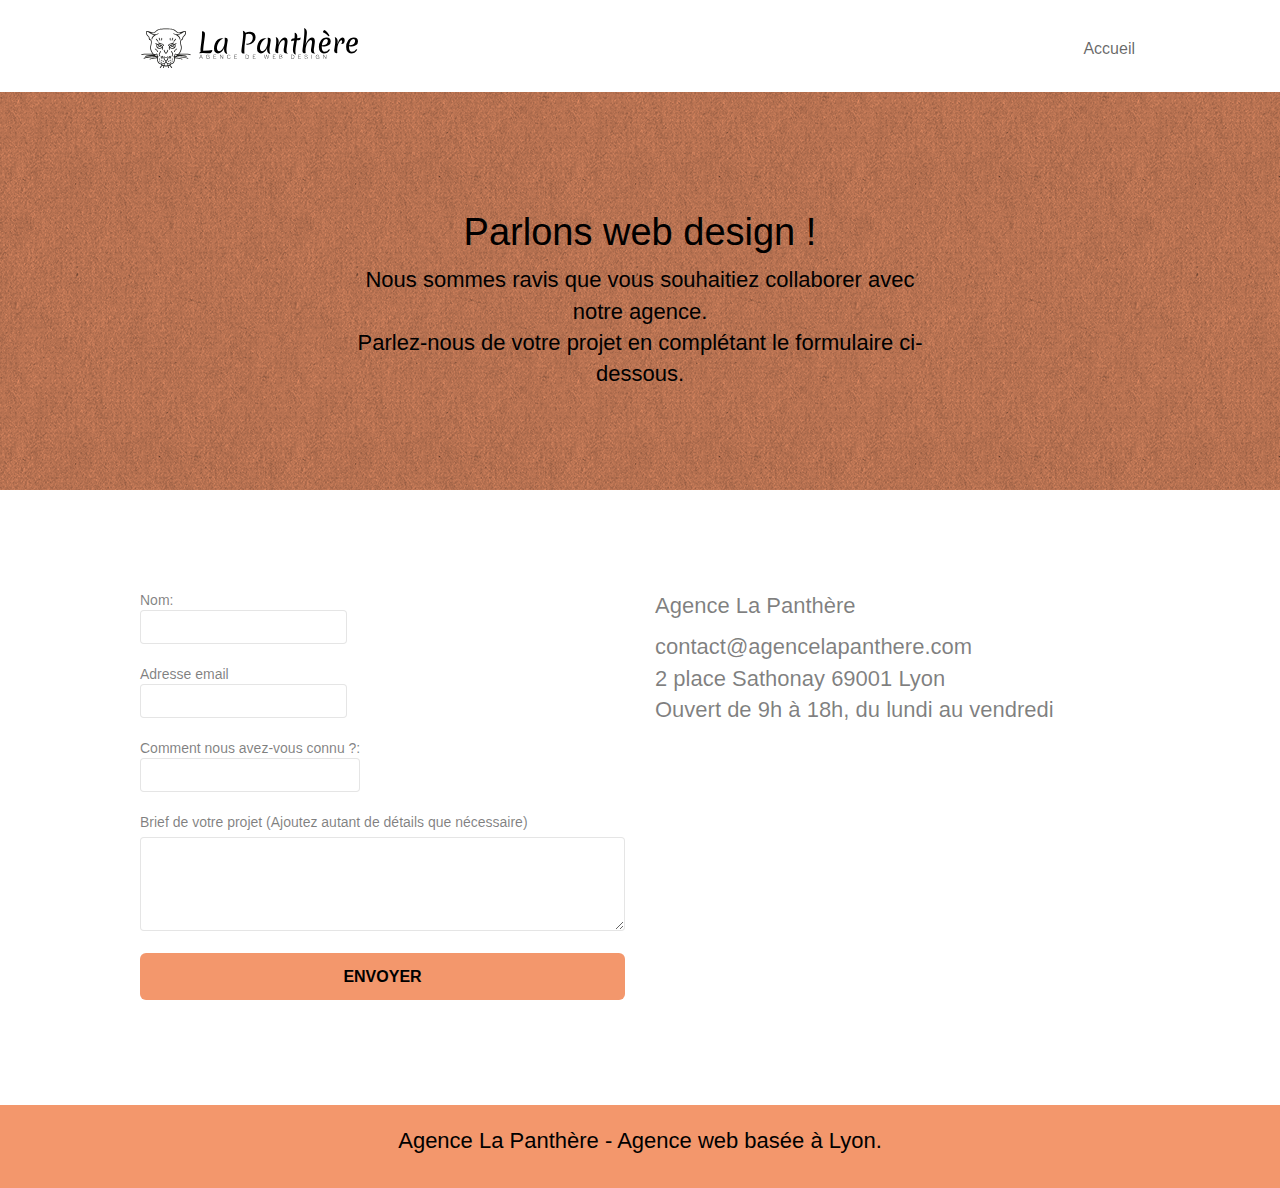
==== page2.html @ 36ae9f27 "first commit" ====
<!doctype html>
<html lang="en">
<head>
    <meta charset="utf-8">
    <meta name="keywords" content="">
    <meta name="description" content="">
    <meta name="viewport" content="width=device-width, initial-scale=1.0, viewport-fit=cover">
    <link rel="shortcut icon" type="image/png" href="favicon.jpg">
    
	<link rel="stylesheet" type="text/css" href="./css/bootstrap.css">
	<link rel="stylesheet" type="text/css" href="style.css">
	<link rel="stylesheet" type="text/css" href="./css/font-awesome.min.css">
	<link rel="stylesheet" type="text/css" href="./css/et-line.min.css">
	
    
	<script src="./js/jquery-2.1.0.min.js"></script>
	<script src="./js/bootstrap.min.js"></script>
	<script src="./js/blocs.min.js"></script>
	<script src="./js/jqBootstrapValidation.js"></script>
	<script src="./js/formHandler.js"></script>
    <title>page2</title>

    
<!-- Analytics -->
 
<!-- Analytics END -->
    
</head>
<body>
<!-- Principal conteneur -->
<div class="page-container">
    
<!-- bloc-0 -->
<div class="bloc bgc-white l-bloc " id="bloc-0">
	<div class="container bloc-sm">
		<nav class="navbar row">
			<div class="navbar-header">
				<a class="navbar-brand" href="index.html"><img src="img/agence-la-panthere-monochrome.svg" alt="agence lapanther eweb design logo" height="40" /></a>
				<button id="nav-toggle" type="button" class="ui-navbar-toggle navbar-toggle" data-toggle="collapse" data-target=".navbar-1">
					<span class="sr-only">Toggle navigation</span><span class="icon-bar"></span><span class="icon-bar"></span><span class="icon-bar"></span>
				</button>
			</div>
			<div class="collapse navbar-collapse navbar-1 special-dropdown-nav">
				<ul class="site-navigation nav navbar-nav">
					<li>
						<a href="index.html">Accueil</a>
					</li>
				
					
				</ul>
			</div>
		</nav>
	</div>
</div>
<!-- bloc-0 END -->

<!-- bloc-6 -->
<div class="bloc bg-dots-bg bg-repeat bgc-atomic-tangerine d-bloc bloc-bg-texture texture-paper" id="bloc-6">
	<div class="container bloc-lg">
		<div class="row">
			<div class="col-sm-12">
				<h1 class="text-center hero-bloc-text black">
					Parlons web design !
				</h1>
				<p class="text-center mg-lg tc-white tight-width-whitespace black">
					Nous sommes ravis que vous souhaitiez collaborer avec notre agence.<br>
					Parlez-nous de votre projet en complétant le formulaire ci-dessous.
				</p>
			</div>
		</div>
	</div>
</div>
<!-- bloc-6 END -->

<!-- bloc-7 -->
<div class="bloc bgc-white l-bloc" id="bloc-7">
	<div class="container bloc-lg">
		<div class="row">
			<div class="col-sm-6">
				<form id="form_1" novalidate success-msg="Your message has been sent." fail-msg="Sorry it seems that our mail server is not responding, Sorry for the inconvenience!">
					<div class="form-group">
						<label>
							Nom:<input id="name" class="form-control" required />
						</label>
					
					</div>
					<div class="form-group">
						<label>
							Adresse email<input id="email" class="form-control" required />
						</label>
				
					</div>
					<div class="form-group">
						<label>
							Comment nous avez-vous connu ?:<input class="form-control" type="email" required id="input_504" />
						</label>
						
					</div>
					<div class="form-group">
						<label>
							Brief de votre projet (Ajoutez autant de détails que nécessaire)<br>
						</label><textarea id="message" class="form-control" rows="4" cols="50" required></textarea>
					</div> 
					<button class="bloc-button btn btn-lg btn-block cta-hero btn-atomic-tangerine" type="submit">
						Envoyer
					</button>
				</form>
			</div>
			<div class="col-sm-6">
				<p>
				Agence La Panthère
				</p>
				<p>
					contact@agencelapanthere.com<br>2 place Sathonay 69001 Lyon<br>Ouvert de 9h à 18h, du lundi au vendredi<br>
				</p>
			</div>
		</div>
	</div>
</div>
<!-- bloc-7 END -->

<!-- ScrollToTop Button -->
<a class="bloc-button btn btn-d scrollToTop" onclick="scrollToTarget('1')"><span class="fa fa-chevron-up"></span></a>
<!-- ScrollToTop Button END-->


<!-- Footer - bloc-8 -->
<div class="bloc bgc-atomic-tangerine d-bloc" id="bloc-8">
	<div class="container bloc-sm">
		<div class="row">
			<div class="col-sm-12">
				<p class="text-center black">
					Agence La Panthère - Agence web basée à Lyon.<br>
				</p>
				<div class="row row-no-gutters social">
					<div class="col-sm-3">
						<div class="text-center">
							<a class="social" href="index.html"><span class="fa fa-twitter icon-md"></span></a>
						</div>
					</div>
					<div class="col-sm-3">
						<div class="text-center">
							<a class="social" href="index.html"><span class="fa fa-facebook icon-md"></span></a>
						</div>
					</div>
					<div class="col-sm-3">
						<div class="text-center">
							<a class="social" href="index.html"><span class="fa fa-dribbble icon-md"></span></a>
						</div>
					</div>
					<div class="col-sm-3">
						<div class="text-center">
							<a class="social" href="index.html"><span class="fa fa-instagram icon-md"></span></a>
						</div>
					</div>
				</div>
			</div>
		</div>
	</div>
</div>
<!-- Footer - bloc-8 END -->

</div>
<!-- Principal conteneur END -->
    

</body>
</html>
---- style.css ----
body {
    margin: 0;
    padding: 0;
    background: #FFF;
    overflow-x: hidden;
    -webkit-font-smoothing: antialiased;
    -moz-osx-font-smoothing: grayscale;
}

a,
button {
    transition: all .3s ease-in-out;
    outline: none!important;
}

a:hover {
    text-decoration: none;
    cursor: pointer;
}

#page-loading-blocs-notifaction {
    position: fixed;
    top: 0;
    bottom: 0;
    width: 100%;
    z-index: 100000;
    background: #FFFFFF url("img/pageload-spinner.gif") no-repeat center center;
}

.bloc {
    width: 100%;
    clear: both;
    background: 50% 50% no-repeat;
    padding: 0 50px;
    -webkit-background-size: cover;
    -moz-background-size: cover;
    -o-background-size: cover;
    background-size: cover;
    position: relative;
}

.bloc .container {
    padding-left: 0;
    padding-right: 0;
}

.bloc-lg {
    padding: 100px 50px;
}

.bloc-md {
    padding: 50px;
}

.bloc-sm {
    padding: 20px 50px;
}

.bg-center,
.bg-l-edge,
.bg-r-edge,
.bg-t-edge,
.bg-b-edge,
.bg-tl-edge,
.bg-bl-edge,
.bg-tr-edge,
.bg-br-edge,
.bg-repeat {
    -webkit-background-size: auto!important;
    -moz-background-size: auto!important;
    -o-background-size: auto!important;
    background-size: auto!important;
}

.bg-repeat {
    background: repeat;
}

.bg-t-edge {
    background: top no-repeat;
}

.bloc-bg-texture::before {
    content: "";
    background-size: 2px 2px;
    position: absolute;
    top: 0;
    bottom: 0;
    left: 0;
    right: 0;
}

.texture-paper::before {
    background: url("img/texture-paper.png");
    background-size: 280px 280px;
}

.b-parallax {
    background-attachment: fixed;
}

.d-bloc {
    color: rgba(255, 255, 255, .7);
}

.d-bloc button:hover {
    color: rgba(255, 255, 255, .9);
}

.d-bloc .icon-round,
.d-bloc .icon-square,
.d-bloc .icon-rounded,
.d-bloc .icon-semi-rounded-a,
.d-bloc .icon-semi-rounded-b {
    border-color: rgba(255, 255, 255, .9);
}

.d-bloc .divider-h span {
    border-color: rgba(255, 255, 255, .2);
}

.d-bloc .a-btn,
.d-bloc .navbar a,
.d-bloc .navbar-brand,
.d-bloc a .icon-sm,
.d-bloc a .icon-md,
.d-bloc a .icon-lg,
.d-bloc a .icon-xl,
.d-bloc h1 a,
.d-bloc h2 a,
.d-bloc h3 a,
.d-bloc h4 a,
.d-bloc h5 a,
.d-bloc h6 a,
.d-bloc p a {
    color: rgba(255, 255, 255, .6);
}

.d-bloc .a-btn:hover,
.d-bloc .navbar a:hover,
.d-bloc .navbar-brand:hover,
.d-bloc a:hover .icon-sm,
.d-bloc a:hover .icon-md,
.d-bloc a:hover .icon-lg,
.d-bloc a:hover .icon-xl,
.d-bloc h1 a:hover,
.d-bloc h2 a:hover,
.d-bloc h3 a:hover,
.d-bloc h4 a:hover,
.d-bloc h5 a:hover,
.d-bloc h6 a:hover,
.d-bloc p a:hover {
    color: rgba(255, 255, 255, 1);
}

.d-bloc .navbar-toggle .icon-bar {
    background: rgba(255, 255, 255, 1);
}

.d-bloc .btn-wire,
.d-bloc .btn-wire:hover {
    color: rgba(255, 255, 255, 1);
    border-color: rgba(255, 255, 255, 1);
}

.d-bloc .panel {
    color: rgba(0, 0, 0, .5);
}

.d-bloc .panel button:hover {
    color: rgba(0, 0, 0, .7);
}

.d-bloc .panel icon {
    border-color: rgba(0, 0, 0, .7);
}

.d-bloc .panel .divider-h span {
    border-color: rgba(0, 0, 0, .1);
}

.d-bloc .panel .a-btn {
    color: rgba(0, 0, 0, .6);
}

.d-bloc .panel .a-btn:hover {
    color: rgba(0, 0, 0, 1);
}

.d-bloc .panel .btn-wire,
.d-bloc .panel .btn-wire:hover {
    color: rgba(0, 0, 0, .7);
    border-color: rgba(0, 0, 0, .3);
}

.d-bloc .panel,
.l-bloc {
    color: rgba(0, 0, 0, .5);
}

.d-bloc .panel button:hover,
.l-bloc button:hover {
    color: rgba(0, 0, 0, .7);
}

.l-bloc .icon-round,
.l-bloc .icon-square,
.l-bloc .icon-rounded,
.l-bloc .icon-semi-rounded-a,
.l-bloc .icon-semi-rounded-b {
    border-color: rgba(0, 0, 0, .7);
}

.d-bloc .panel .divider-h span,
.l-bloc .divider-h span {
    border-color: rgba(0, 0, 0, .1);
}

.d-bloc .panel .a-btn,
.l-bloc .a-btn,
.l-bloc .navbar a,
.l-bloc .navbar-brand,
.l-bloc a .icon-sm,
.l-bloc a .icon-md,
.l-bloc a .icon-lg,
.l-bloc a .icon-xl,
.l-bloc h1 a,
.l-bloc h2 a,
.l-bloc h3 a,
.l-bloc h4 a,
.l-bloc h5 a,
.l-bloc h6 a,
.l-bloc p a {
    color: rgba(0, 0, 0, .6);
}

.d-bloc .panel .a-btn:hover,
.l-bloc .a-btn:hover,
.l-bloc .navbar a:hover,
.l-bloc .navbar-brand:hover,
.l-bloc a:hover .icon-sm,
.l-bloc a:hover .icon-md,
.l-bloc a:hover .icon-lg,
.l-bloc a:hover .icon-xl,
.l-bloc h1 a:hover,
.l-bloc h2 a:hover,
.l-bloc h3 a:hover,
.l-bloc h4 a:hover,
.l-bloc h5 a:hover,
.l-bloc h6 a:hover,
.l-bloc p a:hover {
    color: rgba(0, 0, 0, 1);
}

.l-bloc .navbar-toggle .icon-bar {
    color: rgba(0, 0, 0, .6);
}

.d-bloc .panel .btn-wire,
.d-bloc .panel .btn-wire:hover,
.l-bloc .btn-wire,
.l-bloc .btn-wire:hover {
    color: rgba(0, 0, 0, .7);
    border-color: rgba(0, 0, 0, .3);
}

.voffset {
    margin-top: 30px;
}

.voffset-lg {
    margin-top: 80px;
}

.row-no-gutters {
    margin-right: 0;
    margin-left: 0;
}

.row.row-no-gutters > [class^="col-"],
.row.row-no-gutters > [class*=" col-"] {
    padding-right: 0;
    padding-left: 0;
}

#bloc-1-hero h1 {
    font-size: 32px;
}

.navbar {
    margin-bottom: 0;
    z-index: 1;
}

.navbar-brand {
    height: auto;
    padding: 3px 15px;
    font-size: 25px;
    font-weight: normal;
    font-weight: 600;
    line-height: 44px;
}

.navbar-brand img {
    max-height: 200px;
    margin: 0 5px 0 0;
    display: inline;
}

.navbar-brand img[src$=svg] {
    min-width: 100px;
}

.nav-center .navbar-brand img {
    margin: 0;
}

.navbar .nav {
    padding-top: 2px;
    margin-right: -16px;
    float: right;
    z-index: 1;
}

.nav > li {
    float: left;
    margin-top: 4px;
    font-size: 16px;
}

.navbar-nav .open .dropdown-menu > li > a {
    text-align: inherit;
}

.nav > li a:hover,
.nav > li a:focus {
    background: transparent;
}

.navbar-toggle {
    margin: 10px 10px 0 0;
    border: 0px;
}

.navbar-toggle:hover {
    background: transparent!important;
}

.navbar-toggle .icon-bar {
    background-color: rgba(0, 0, 0, .5);
    width: 26px;
}

.nav-invert .navbar .nav {
    float: left;
}

.nav-invert .navbar-header,
.nav-invert .navbar-brand {
    float: right;
    position: relative;
    z-index: 2;
}

@media (min-width: 768px) {
    .site-navigation {
        position: absolute;
        top: 50%;
        right: 20px;
        transform: translate(0, -50%);
        -webkit-transform: translateY(-50%);
    }
    .nav > li .dropdown-menu a,
    .nav > li .dropdown-menu a:hover {
        color: #484848;
    }
    .nav-invert .site-navigation {
        left: 0;
        right: 0;
    }
    .nav-center {
        text-align: center;
    }
    .nav-center .navbar-header {
        width: 100%;
    }
    .nav-center .navbar-header,
    .nav-center .navbar-brand,
    .nav-center .nav > li {
        float: none;
        display: inline-block;
    }
    .nav-center .site-navigation {
        position: relative;
        width: 100%;
        right: 0;
        margin-right: 0px;
        margin-top: 20px;
    }
    .nav-center.mini-nav .navbar-toggle {
        float: none;
        margin: 10px auto 0;
    }
}

.nav > li > .dropdown a {
    background: none!important;
    display: block;
    padding: 14px 15px;
}

nav .caret {
    margin: 0 5px;
}

.dropdown-menu .dropdown-menu {
    top: -8px;
    left: 100%;
}

.dropdown-menu .dropmenu-flow-right {
    top: 100%;
    left: 0;
    margin-left: -1px;
    border-top-left-radius: 0;
    border-top-right-radius: 0;
}

.dropdown-menu .dropdown span {
    border: 4px solid black;
    border-top-color: transparent;
    border-right-color: transparent;
    border-bottom-color: transparent;
    margin: 6px -5px 0 0!important;
    float: right;
}

.mg-md {
    margin-top: 10px;
    margin-bottom: 20px;
}

.mg-lg {
    margin-top: 10px;
    margin-bottom: 40px;
}

.btn {
    margin: 0 5px 5px 0;
}

.btn.pull-right {
    margin: 0 0 5px 5px;
}

.btn-d,
.btn-d:hover,
.btn-d:focus {
    color: #FFF;
    background: rgba(0, 0, 0, .3);
}

button {
    outline: none!important;
}

.btn-rd {
    border-radius: 40px;
}

.btn-clean {
    border: 1px solid rgba(0, 0, 0, .08);
    border-bottom-color: rgba(0, 0, 0, .1);
    text-shadow: 0 1px 0 rgba(0, 0, 1, .1);
    box-shadow: 0 1px 3px rgba(0, 0, 1, .25), inset 0 1px 0 0 rgba(255, 255, 255, .15);
}

.icon-md {
    font-size: 30px!important;
}

.icon-lg {
    font-size: 60px!important;
}

.sm-shadow {
    text-shadow: 0 1px 2px rgba(0, 0, 0, .3);
}

.panel-sq,
.panel-sq .panel-heading,
.panel-sq .panel-footer {
    border-radius: 0;
}

.panel-rd {
    border-radius: 30px;
}

.panel-rd .panel-heading {
    border-radius: 29px 29px 0 0;
}

.panel-rd .panel-footer {
    border-radius: 0 0 29px 29px;
}

.form-control {
    border-color: rgba(0, 0, 0, .1);
    box-shadow: none;
}

.scrollToTop {
    width: 40px;
    height: 40px;
    position: fixed;
    bottom: 20px;
    right: 20px;
    opacity: 0;
    z-index: 500;
    transition: all .3s ease-in-out;
}

.scrollToTop span {
    margin-top: 6px;
}

.showScrollTop {
    font-size: 14px;
    opacity: 1;
}

a[data-lightbox] {
    position: relative;
    display: block;
    text-align: center;
}

a[data-lightbox]:hover::before {
    content: "+";
    font-family: "HelveticaNeue-Light", "Helvetica Neue Light", "Helvetica Neue", Helvetica, Arial;
    font-size: 32px;
    width: 50px;
    height: 50px;
    margin-left: -25px;
    border-radius: 50%;
    background: rgba(0, 0, 0, .6);
    color: #FFF;
    font-weight: 100;
    z-index: 1;
    position: absolute;
    top: 50%;
    transform: translateY(-50%);
    -webkit-transform: translateY(-50%);
}

a[data-lightbox]:hover img {
    opacity: 0.6;
    -webkit-animation-fill-mode: none;
    animation-fill-mode: none;
}

#lightbox-modal {
    display: flex;
    align-items: center;
}

#lightbox-modal .modal-dialog {
    width: 90%;
    max-width: 900px;
    margin: 0 auto 0;
}

#lightbox-modal .modal-dialog img {
    max-height: 90vh;
    margin: 0 auto;
}

.lightbox-caption {
    padding: 20px;
    color: #FFF;
    background: rgba(0, 0, 0, .5);
    position: absolute;
    left: 15px;
    right: 15px;
    bottom: 5px;
}

.close-lightbox {
    color: #FFF;
    font-size: 30px;
    position: absolute;
    top: 20px;
    right: 20px;
    z-index: 20;
    background: rgba(0, 0, 0, .5);
    border: none;
    line-height: 30px;
    padding: 0 9px 5px;
    opacity: 0.3;
}

.close-lightbox:hover,
.next-lightbox:hover,
.prev-lightbox:hover {
    opacity: 1.0;
    color: #FFF;
}

.next-lightbox,
.prev-lightbox {
    font-size: 20px;
    color: rgba(255, 255, 255, .9);
    background: rgba(0, 0, 0, .5);
    transition: all .2s ease-in-out;
    position: absolute;
    top: 45%;
    z-index: 1;
    opacity: 0.4;
}

.next-lightbox {
    padding: 6px 8px 1px 13px;
    right: 25px;
}

.prev-lightbox {
    padding: 6px 13px 1px 10px;
    left: 25px;
}

.snapshot-lb .modal-body {
    padding-bottom: 45px;
}

.snapshot-lb .lightbox-caption {
    padding: 0;
    color: rgba(0, 0, 0, .5);
    background: none;
}

h1,
h2,
h3,
h4,
h5,
h6,
p,
label,
.btn,
a {
    font-family: "helvetica";
    font-weight: 400;
  /*  color: #575757!important;*/
}

.container {
    max-width: 1000px;
}

.hero-bloc-text {
    font-size: 38px;
}

.hero-bloc-text-sub {
    font-size: 36px;
}

.statement-bloc-text {
    line-height: 26px;
    font-style: italic;
    font-size: 20px;
    text-align: center;
    font-weight: lighter;
    max-width: 520px;
    margin: auto auto auto auto;
}

p {
    font-size: 22px;
}

.tight-width-whitespace {
    max-width: 600px;
    margin: auto auto auto auto;
}

.h1 {
    font-size: 20px;
    font-family: "Open Sans";
}

.cta-hero {
    margin-top: 22px;
    color: #FFFFFF!important;
    text-transform: uppercase;
    padding: 12px 28px 12px 28px;
    font-size: 16px;
    font-weight: 700;
}

.social {
    max-width: 400px;
    margin: auto auto auto auto;
}

h2 {
    font-size: 22px;
    line-height: 1.4em;
}

h3 {
    font-size: 15px;
    text-transform: uppercase;
    font-weight: 700;
    /*color: #333333!important;*/
    color: pink;
}

.med-width-whitespace {
    max-width: 800px;
    margin: auto auto auto auto;
    box-shadow: 0px 0px 0px #000000;
}

h1 {
    /*color:#F3976C!important;*/
    color: white;
}

h4 {
    color: #333333!important;
}

.icons {
    margin-bottom: 14px;
    margin-top: 24px;
}

/*.white {
   color: #FFFFFF!important;
   color: black;
}*/

.portfolio-thumb {
    margin-bottom: 24px;
}

.portfolio-row {
    margin-bottom: 44px;
    margin-top: 50px;
}

.avatar {
    box-shadow: 0px 4px 9px rgba(0, 0, 0, 0.3);
}

.black-background {
    background-color: rgba(165, 147, 99, 0.7);
    padding: 40px 40px 40px 40px;
}

.bold-link {
    font-weight: 900;
    text-decoration: underline!important;
}

.bgc-white {
    background-color: #FFFFFF;
}

.bgc-dark-slate-blue {
    background-color: #364577;
}

.bgc-atomic-tangerine {
    background-color: #F3976C;
}



.btn-atomic-tangerine {
    background: #F3976C;
    color:Black!important;
}

.btn-atomic-tangerine:hover {
    background: #c27956!important;
    color: #FFFFFF!important;
}

.ltc-white {
    color: #FFFFFF!important;
}

.ltc-white:hover {
    color: #cccccc!important;
}

.ltc-atomic-tangerine {
    color: #F3976C!important;
}

.ltc-atomic-tangerine:hover {
    color: #c27956!important;
}

.icon-dark-slate-blue {
    color: #364577!important;
    border-color: #364577!important;
}

.bg-dots-bg {
    background-image: url("img/dots-bg.png");
}

.bg-lines-h2-bg {
    background-image: url("img/lines-h2-bg.png");
}

.bg-banniere {
    background-image: url("img/agence-la-panthere.jpg");
}

.bg-presentation {
    background-image: url("img/image-de-presentation.bmp");
}

@media (max-width: 1024px) {
    .bloc {
        padding-left: 20px;
        padding-right: 20px;
    }
    .bloc.full-width-bloc,
    .bloc-tile-2.full-width-bloc .container,
    .bloc-tile-3.full-width-bloc .container,
    .bloc-tile-4.full-width-bloc .container {
        padding-left: 0;
        padding-right: 0;
    }
}

@media (max-width: 992px) and (min-width: 768px) {
    .navbar .nav {
        max-width: 80%
    }
    .nav-center.navbar .nav {
        max-width: 100%
    }
}

@media only screen and (min-device-width: 768px) and (max-device-width: 1024px) and (orientation: landscape) {
    .b-parallax {
        background-attachment: scroll;
    }
}

@media only screen and (min-device-width: 1024px) and (max-device-width: 1366px) and (-webkit-min-device-pixel-ratio: 1.5) {
    .b-parallax {
        background-attachment: scroll;
    }
}

@media (max-width: 991px) {
    .container {
        width: 100%;
    }
    .b-parallax {
        background-attachment: scroll;
    }
    .page-container,
    #hero-bloc {
        overflow-x: hidden;
        position: relative;
    }
    .bloc {
        padding-left: constant(safe-area-inset-left);
        padding-right: constant(safe-area-inset-right);
    }
    .bloc-group,
    .bloc-group .bloc {
        display: block;
        width: 100%;
    }
    .bloc-fill-screen .fill-bloc-top-edge,
    .bloc-fill-screen .fill-bloc-bottom-edge {
        padding: 0 20px;
        padding-left: constant(safe-area-inset-left);
        padding-right: constant(safe-area-inset-right);
    }
}

@media (max-width: 767px) {
    .page-container {
        overflow-x: hidden;
        position: relative;
    }
    h1,
    h2,
    h3,
    h4,
    h5,
    h6,
    p,
    #disqus_thread {
        padding-left: 10px!important;
        padding-right: 10px!important;
    }
    .b-parallax {
        background-attachment: scroll;
    }
    .navbar .nav {
        padding-top: 0;
        border-top: 1px solid rgba(0, 0, 0, .2);
        float: none!important;
    }
    .navbar.row {
        margin-left: 0;
        margin-right: 0;
    }
    .site-navigation {
        position: inherit;
        transform: none;
        -webkit-transform: none;
        -ms-transform: none;
    }
    .nav > li {
        margin-top: 0;
        border-bottom: 1px solid rgba(0, 0, 0, .1);
        background: rgba(0, 0, 0, .05);
        text-align: left;
        padding-left: 15px;
        width: 100%;
    }
    .nav > li:hover {
        background: rgba(0, 0, 0, .08);
    }
    .dropdown .dropdown a .caret {
        float: none;
        margin: 5px 0 0 10px!important;
        border: 4px solid black;
        border-bottom-color: transparent;
        border-right-color: transparent;
        border-left-color: transparent;
    }
    #hero-bloc .navbar .nav {
        background: rgba(0, 0, 0, .8);
    }
    #hero-bloc .navbar .nav a {
        color: rgba(255, 255, 255, .6);
    }
    .hero {
        padding: 50px 0;
    }
    .hero-nav {
        left: -1px;
        right: -1px;
    }
    .navbar-collapse {
        padding: 0;
        overflow-x: hidden;
        -webkit-box-shadow: none;
        box-shadow: none;
    }
    .navbar-brand img {
        max-height: 40px;
        width: auto;
    }
    .nav-invert .navbar-header {
        float: none;
        width: 100%;
    }
    .nav-invert .navbar-toggle {
        float: left;
        margin-left: 10px;
    }
    .bloc {
        padding-left: 0;
        padding-right: 0;
    }
    .bloc-xxl,
    .bloc-xl,
    .bloc-lg {
        padding: 40px 0;
    }
    .bloc-sm,
    .bloc-md {
        padding-left: 0;
        padding-right: 0;
    }
    .bloc-tile-2 .container,
    .bloc-tile-3 .container,
    .bloc-tile-4 .container,
    .bloc-fill-screen .fill-bloc-top-edge,
    .bloc-fill-screen .fill-bloc-bottom-edge {
        padding-left: 0;
        padding-right: 0;
    }
    .a-block {
        padding: 0 10px;
    }
    .btn-dwn {
        display: none;
    }
    .voffset {
        margin-top: 5px;
    }
    .voffset-md {
        margin-top: 20px;
    }
    .voffset-lg {
        margin-top: 30px;
    }
    form {
        padding: 5px;
    }
    .close-lightbox {
        display: inline-block;
    }
    .blocsapp-device-iphone5 {
        background-size: 216px 425px;
        padding-top: 60px;
        width: 216px;
        height: 425px;
    }
    .blocsapp-device-iphone5 img {
        width: 180px;
        height: 320px;
    }
}

@media (max-width: 400px) {
    .bloc {
        padding-left: 0;
        padding-right: 0;
    }
}

@media (max-width: 767px) {
    .bloc-mob-center-text {
        text-align: center;
    }
}


/****modif***/
/*
.col-sm-12 h1 {
  text-decoration:  black;
}*/


.black {
    color: black;
}


.white {
    color: white;
}
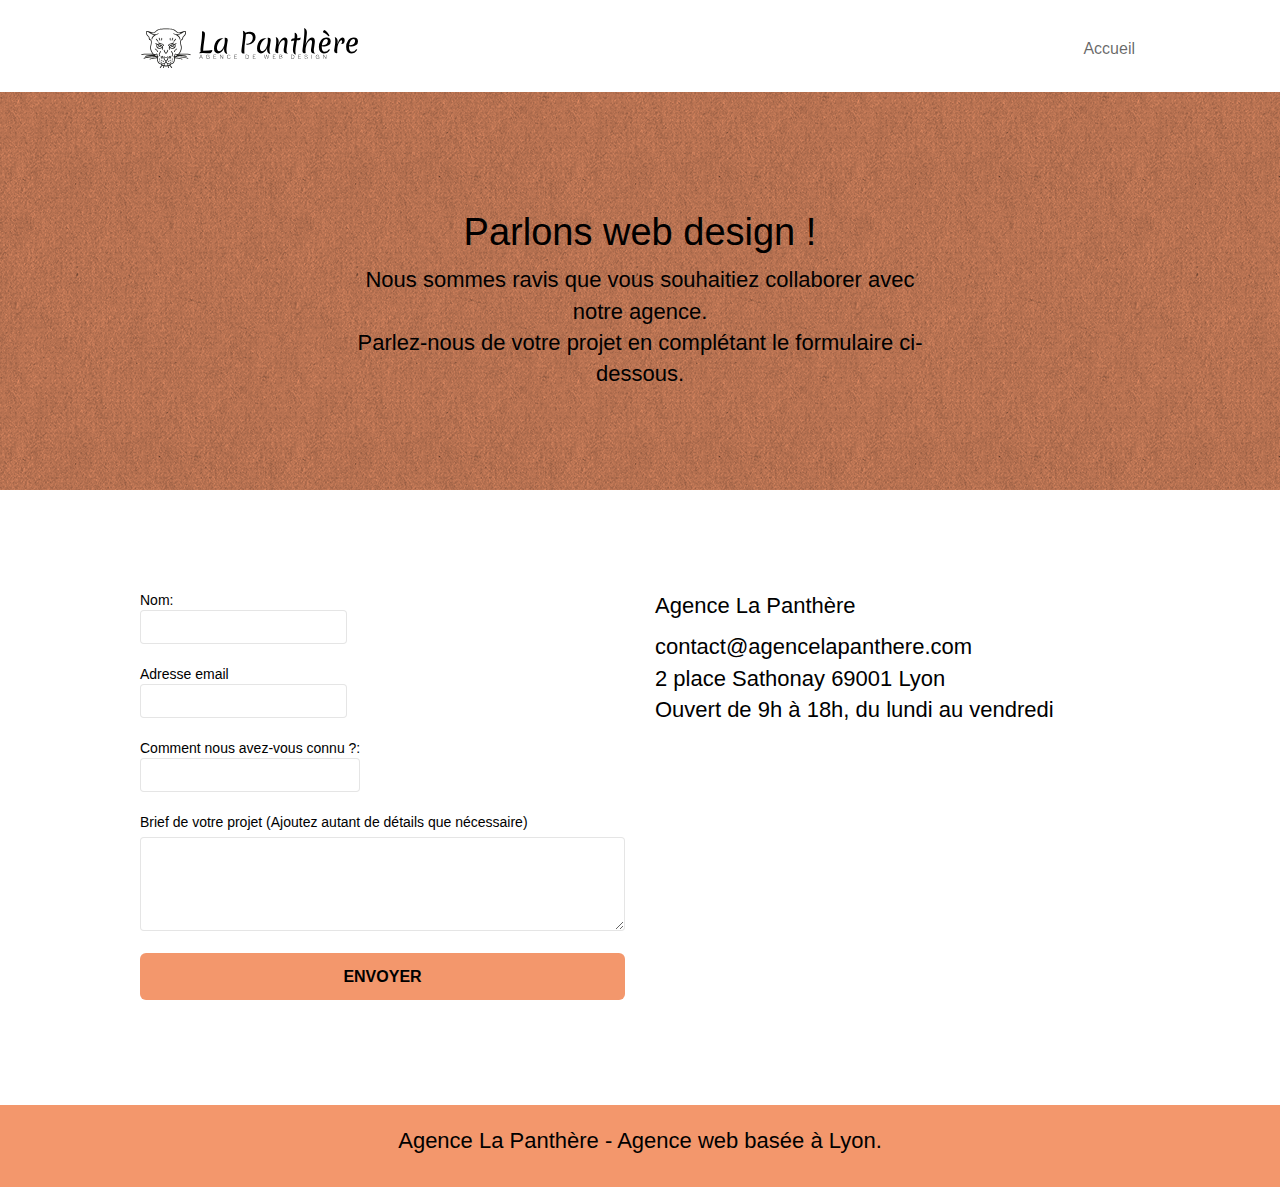
==== commit cf7e3a80: "delete footer" ====
--- a/page2.html
+++ b/page2.html
@@ -132,6 +132,7 @@
 				<p class="text-center black">
 					Agence La Panthère - Agence web basée à Lyon.<br>
 				</p>
+				<!--
 				<div class="row row-no-gutters social">
 					<div class="col-sm-3">
 						<div class="text-center">
@@ -153,7 +154,7 @@
 							<a class="social" href="index.html"><span class="fa fa-instagram icon-md"></span></a>
 						</div>
 					</div>
-				</div>
+				</div>-->
 			</div>
 		</div>
 	</div>
--- a/style.css
+++ b/style.css
@@ -195,7 +195,7 @@
 
 .d-bloc .panel,
 .l-bloc {
-    color: rgba(0, 0, 0, .5);
+    color:black;
 }
 
 .d-bloc .panel button:hover,
@@ -714,7 +714,7 @@
     text-transform: uppercase;
     font-weight: 700;
     /*color: #333333!important;*/
-    color: pink;
+    /*color: pink;*/
 }
 
 .med-width-whitespace {
@@ -1057,4 +1057,8 @@
 
 .white {
     color: white;
+}
+
+h3, h2, p{
+    color: black;
 }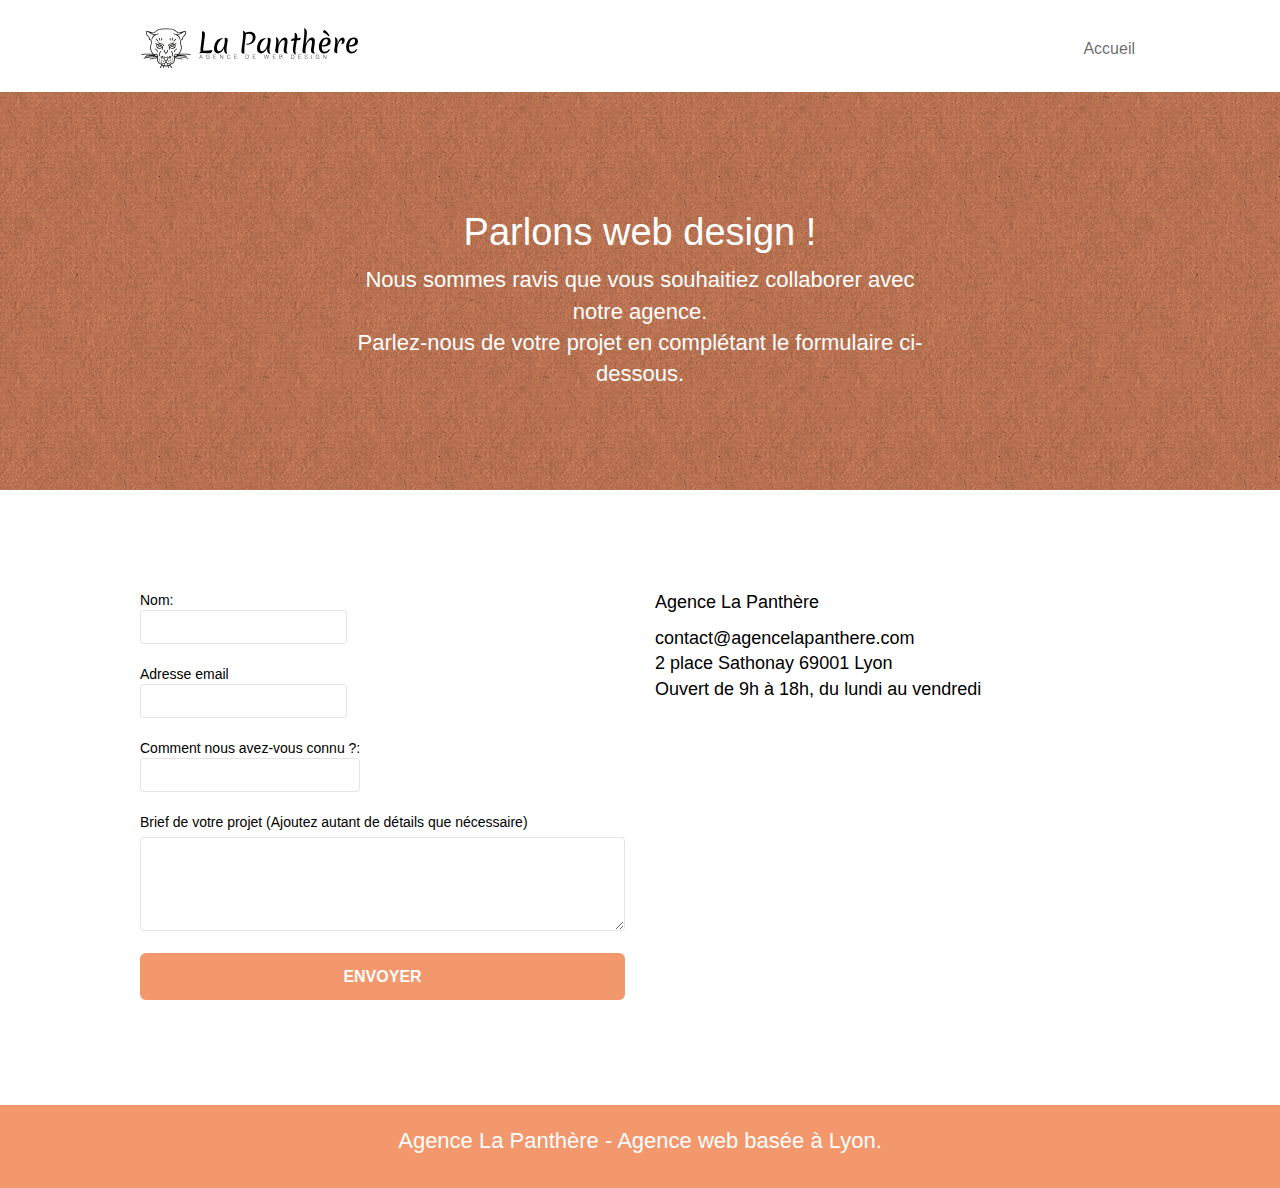
==== commit 27e9825e: "contraste" ====
--- a/page2.html
+++ b/page2.html
@@ -59,10 +59,10 @@
 	<div class="container bloc-lg">
 		<div class="row">
 			<div class="col-sm-12">
-				<h1 class="text-center hero-bloc-text black">
+				<h1 class="text-center hero-bloc-text white">
 					Parlons web design !
 				</h1>
-				<p class="text-center mg-lg tc-white tight-width-whitespace black">
+				<p class="text-center mg-lg tc-white tight-width-whitespace white">
 					Nous sommes ravis que vous souhaitiez collaborer avec notre agence.<br>
 					Parlez-nous de votre projet en complétant le formulaire ci-dessous.
 				</p>
@@ -129,10 +129,10 @@
 	<div class="container bloc-sm">
 		<div class="row">
 			<div class="col-sm-12">
-				<p class="text-center black">
+				<p class="text-center white">
 					Agence La Panthère - Agence web basée à Lyon.<br>
 				</p>
-				<!--
+			
 				<div class="row row-no-gutters social">
 					<div class="col-sm-3">
 						<div class="text-center">
@@ -154,7 +154,7 @@
 							<a class="social" href="index.html"><span class="fa fa-instagram icon-md"></span></a>
 						</div>
 					</div>
-				</div>-->
+				</div>
 			</div>
 		</div>
 	</div>
--- a/style.css
+++ b/style.css
@@ -100,7 +100,8 @@
 }
 
 .d-bloc {
-    color: rgba(255, 255, 255, .7);
+  /*  color: rgba(255, 255, 255, .7);*/
+  color: white;
 }
 
 .d-bloc button:hover {
@@ -779,10 +780,6 @@
 
 
 
-.btn-atomic-tangerine {
-    background: #F3976C;
-    color:Black!important;
-}
 
 .btn-atomic-tangerine:hover {
     background: #c27956!important;
@@ -1044,10 +1041,10 @@
 
 
 /****modif***/
-/*
-.col-sm-12 h1 {
-  text-decoration:  black;
-}*/
+
+.col-sm-6 p {
+font-size: 18px
+}
 
 
 .black {
@@ -1059,6 +1056,12 @@
     color: white;
 }
 
-h3, h2, p{
+h3, p{
     color: black;
+}
+
+
+.btn-atomic-tangerine {
+    background: #F3976C;
+   /* color:Black!important;*/
 }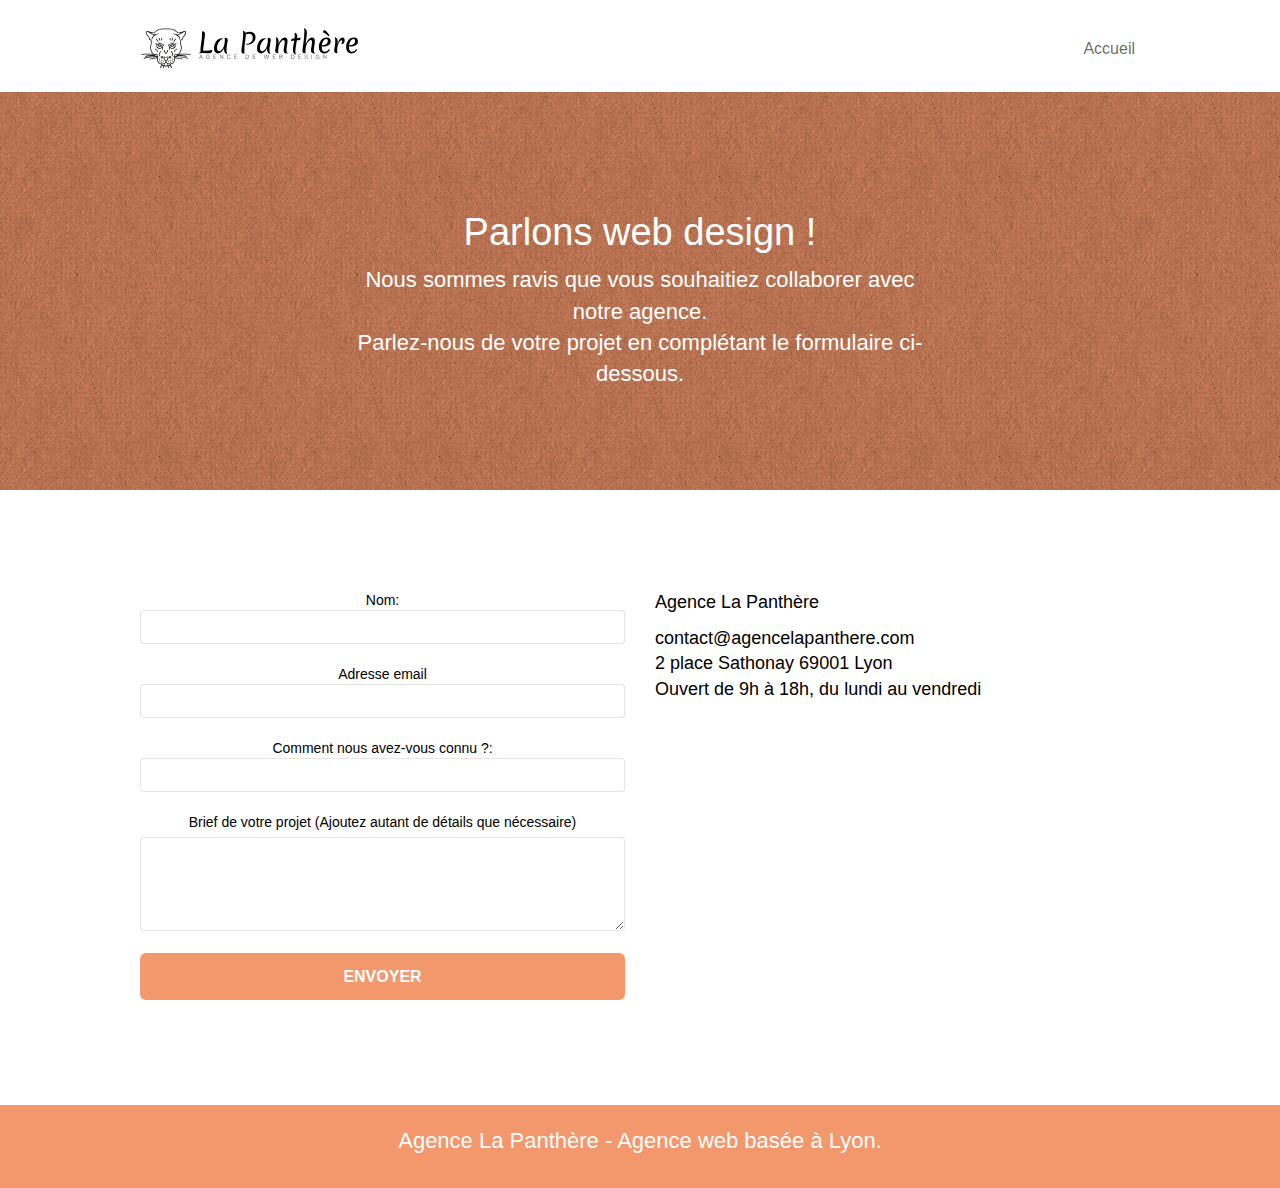
==== commit c06b1a98: "modification nav" ====
--- a/page2.html
+++ b/page2.html
@@ -13,9 +13,9 @@
 	<link rel="stylesheet" type="text/css" href="./css/et-line.min.css">
 	
     
-	<script src="./js/jquery-2.1.0.min.js"></script>
-	<script src="./js/bootstrap.min.js"></script>
-	<script src="./js/blocs.min.js"></script>
+	<script src="./js/jquery-2.1.0.js"></script>
+	<script src="./js/bootstrap.js"></script>
+	<script src="./js/blocs.js"></script>
 	<script src="./js/jqBootstrapValidation.js"></script>
 	<script src="./js/formHandler.js"></script>
     <title>page2</title>
@@ -132,7 +132,6 @@
 				<p class="text-center white">
 					Agence La Panthère - Agence web basée à Lyon.<br>
 				</p>
-			
 				<div class="row row-no-gutters social">
 					<div class="col-sm-3">
 						<div class="text-center">
@@ -154,7 +153,7 @@
 							<a class="social" href="index.html"><span class="fa fa-instagram icon-md"></span></a>
 						</div>
 					</div>
-				</div>
+					
 			</div>
 		</div>
 	</div>
@@ -162,8 +161,9 @@
 <!-- Footer - bloc-8 END -->
 
 </div>
+
 <!-- Principal conteneur END -->
     
 
 </body>
-</html>
+</html> 
--- a/style.css
+++ b/style.css
@@ -1064,4 +1064,12 @@
 .btn-atomic-tangerine {
     background: #F3976C;
    /* color:Black!important;*/
+}
+
+label {
+    width: 100%;
+}
+
+.form-group{
+   text-align: center;
 }